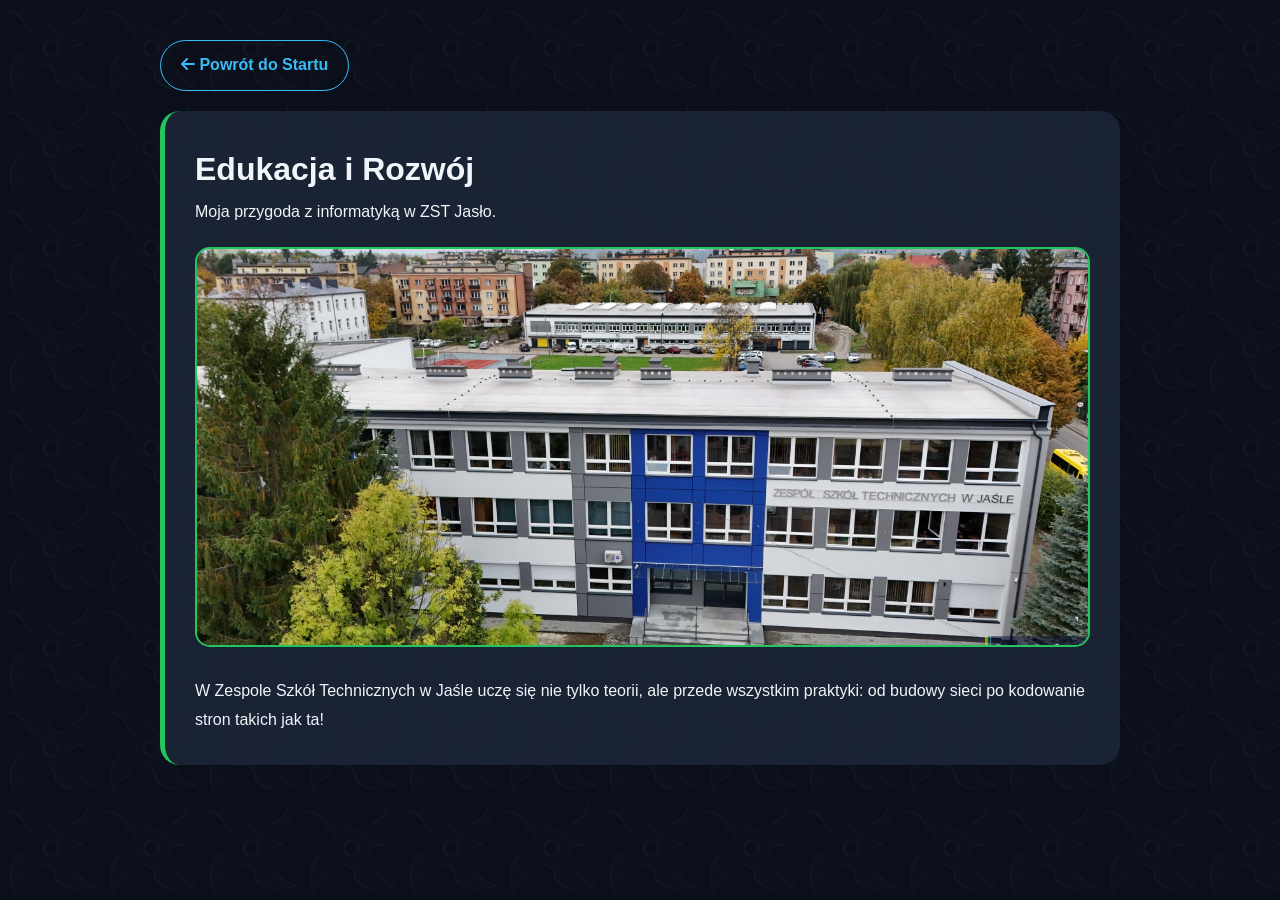
==== edukacja.html @ 117c2db3 "Add files via upload" ====
<!DOCTYPE html>
<html lang="pl">
<head>
    <meta charset="UTF-8">
    <meta name="viewport" content="width=device-width, initial-scale=1.0">
    <title>Edukacja | Szuriken55</title>
    <link rel="stylesheet" href="index.css">
    <link rel="stylesheet" href="https://cdnjs.cloudflare.com/ajax/libs/font-awesome/6.5.1/css/all.min.css">
    <style>
        .subpage-content { padding: 40px 20px; max-width: 1000px; margin: 0 auto; }
        .back-btn { display: inline-block; margin-bottom: 20px; color: var(--accent); text-decoration: none; font-weight: bold; border: 1px solid var(--accent); padding: 10px 20px; border-radius: 50px; transition: 0.3s; }
        .back-btn:hover { background: var(--accent); color: #000; }
        .edu-card { background: rgba(30, 41, 59, 0.8); padding: 30px; border-radius: 20px; border-left: 5px solid var(--neon-green); }
        .school-img { width: 100%; max-height: 400px; object-fit: cover; border-radius: 15px; margin: 20px 0; border: 2px solid var(--neon-green); }
    </style>
</head>
<body>
    <div class="subpage-content">
        <a href="index.html" class="back-btn"><i class="fa-solid fa-arrow-left"></i> Powrót do Startu</a>
        <div class="edu-card">
            <h1>Edukacja i Rozwój</h1>
            <p>Moja przygoda z informatyką w ZST Jasło.</p>
            <img src="ZST.jpg" alt="ZST Jasło" class="school-img">
            <p>W Zespole Szkół Technicznych w Jaśle uczę się nie tylko teorii, ale przede wszystkim praktyki: od budowy sieci po kodowanie stron takich jak ta!</p>
        </div>
    </div>
</body>
</html>
---- index.css ----
:root {
    --main-bg: #0f172a;
    --card-bg: #1e293b;
    --accent: #38bdf8;
    --neon-green: #22c55e;
    --neon-blue: #00d4ff;
    --text-main: #f1f5f9;
    --text-dim: #94a3b8;
}

* { box-sizing: border-box; margin: 0; padding: 0; }
html { scroll-behavior: smooth; font-size: 16px; }

body {
    background-color: #0a0f1a;
    background-image: linear-gradient(rgba(10, 15, 26, 0.9), rgba(10, 15, 26, 0.9)), url('logooo.webp');
    background-size: auto, 100px;
    background-repeat: repeat;
    background-attachment: fixed;
    color: var(--text-main);
    font-family: 'Montserrat', sans-serif;
    line-height: 1.8;
    overflow-x: hidden;
}

/* --- HEADER --- */
.top-header {
    background: transparent;
    padding: 2rem 1rem;
    border-bottom: 2px solid var(--accent);
}

.header-container {
    display: flex;
    justify-content: space-between;
    align-items: center;
    max-width: 1400px;
    margin: 0 auto;
    flex-wrap: wrap;
    gap: 1rem;
}

.brand { 
    font-weight: 900; 
    letter-spacing: 2px; 
    color: var(--accent);
    font-size: 2rem;
}

.huge-title {
    font-family: 'Comic Neue', cursive;
    font-size: clamp(2.5rem, 8vw, 4rem);
    color: var(--neon-green);
    text-shadow: 4px 4px 0px #000;
    transform: rotate(-2deg);
    text-align: center;
    margin: 0; 
}

.contact-top a { 
    font-size: 1.2rem;
    color: var(--accent); 
    text-decoration: none; 
    font-weight: 700;
}

/* --- NAWIGACJA --- */
nav {
    position: sticky;
    top: 0;
    background: rgba(15, 23, 42, 0.95);
    backdrop-filter: blur(10px);
    z-index: 1000;
    padding: 1.2rem 0;
    border-bottom: 2px solid rgba(56, 189, 248, 0.3);
}

nav ul { 
    display: flex; 
    justify-content: center; 
    gap: 1.5rem; 
    list-style: none; 
    flex-wrap: wrap;
}

nav ul li a {
    text-decoration: none;
    color: var(--text-main);
    font-weight: 700;
    text-transform: uppercase;
    font-size: 1rem;
    padding: 0.5rem 0.8rem;
    transition: 0.3s;
}

nav ul li a:hover { color: var(--accent); text-shadow: 0 0 10px var(--accent); }

/* --- HERO BANNER --- */
.hero-banner { 
    display: flex; 
    justify-content: center; 
    align-items: center;
    padding: 3rem 1rem; 
    width: 100%;
}

.hero-img-container {
    position: relative;
    width: 100%;
    max-width: 800px;
    margin: 0 auto;
    border-radius: 20px;
    overflow: hidden;
    border: 3px solid var(--card-bg);
}

.main-photo {
    width: 100%;
    height: auto;
    aspect-ratio: 1024 / 765;
    display: block;
    animation: slideUpFade 1.5s cubic-bezier(0.25, 0.46, 0.45, 0.94) both;
    will-change: transform, opacity;
}

@keyframes slideUpFade {
    0% { transform: translateY(50px); opacity: 0; }
    100% { transform: translateY(0); opacity: 1; }
}

.photo-overlay {
    position: absolute;
    bottom: 20px;
    left: 20px;
    background: var(--neon-green);
    color: #000;
    padding: 0.5rem 1rem;
    font-family: 'Comic Neue', cursive;
    font-weight: 900;
    transform: rotate(-3deg);
    box-shadow: 4px 4px 0px #000;
}

/* --- CONTENT --- */
.container-fluid { max-width: 900px; margin: 0 auto; padding: 2rem 1rem; }

article {
    background-color: rgba(17, 25, 40, 0.8);
    backdrop-filter: blur(5px);
    padding: 2.5rem;
    border-radius: 1rem;
    margin-bottom: 3rem;
    border-left: 5px solid var(--accent);
    scroll-margin-top: 100px;
    transition: 0.3s; /* Dodane dla płynności */
}

article h2 { font-size: 2.2rem; color: var(--accent); margin-bottom: 1.5rem; display: flex; justify-content: space-between; align-items: center; }

/* NOWE: Efekt klikalnych kafelków */
.main-card-link {
    text-decoration: none;
    color: inherit;
    display: block;
}

.main-card-link:hover article {
    background-color: rgba(30, 41, 59, 0.9);
    transform: translateY(-5px);
    border-left-color: var(--neon-green);
    box-shadow: 0 10px 20px rgba(0,0,0,0.3);
}

.card-arrow {
    font-size: 1.5rem;
    opacity: 0;
    transition: 0.3s;
    color: var(--neon-green);
}

.main-card-link:hover .card-arrow {
    opacity: 1;
    transform: translateX(10px);
}

/* --- SLIDER --- */
.section-title { font-size: 2.5rem; color: var(--neon-green); text-align: center; margin-bottom: 2rem; font-family: 'Comic Neue', cursive; }
.slider-wrapper { position: relative; border-radius: 20px; overflow: hidden; border: 3px solid var(--accent); background: #000; } 

.slider-track { 
    display: flex; 
    overflow-x: auto; 
    scroll-snap-type: x mandatory; 
    scrollbar-width: none; 
    scroll-behavior: smooth;
    background: #000;
}
.slider-track::-webkit-scrollbar { display: none; }

.slider-track img { 
    flex: 0 0 100%;
    width: 100%; 
    height: 100%; 
    aspect-ratio: 16 / 9;
    object-fit: contain; 
    scroll-snap-align: start; 
}

.slider-nav { 
    display: flex; gap: 15px; position: absolute; bottom: 20px; left: 50%; 
    transform: translateX(-50%); z-index: 10;
}
.slider-nav a { 
    width: 15px; height: 15px; border-radius: 50%; background: #fff; 
    opacity: 0.7; border: 2px solid var(--accent); transition: 0.3s;
}
.slider-nav a:hover { opacity: 1; background: var(--accent); transform: scale(1.2); }

/* --- SEKCJA HARDWARE --- */
.setup-section { padding: 2rem 0; width: 100%; }
.setup-wide-container {
    background: rgba(30, 41, 59, 0.7);
    border-radius: 20px;
    border: 1px solid var(--accent);
    overflow: hidden;
    width: 100%;
}
.spec-row {
    display: flex;
    align-items: center;
    padding: 1.5rem 2rem;
    border-bottom: 1px solid rgba(56, 189, 248, 0.1);
}
.spec-icon { font-size: 2.5rem; color: var(--accent); width: 80px; text-align: center; }
.spec-details h4 { font-size: 0.9rem; color: var(--text-dim); text-transform: uppercase; }
.spec-details p { font-size: 1.3rem; font-weight: 700; }
.neon-text-green { color: var(--neon-green); }
.neon-text-blue { color: var(--neon-blue); }

/* --- SOCIAL MEDIA --- */
.main-footer { background: #020617; padding: 4rem 1rem; text-align: center; border-top: 2px solid rgba(56, 189, 248, 0.2); }
.social-icons { display: flex; justify-content: center; gap: 1.5rem; list-style: none; margin-bottom: 2rem; flex-wrap: wrap; }
.social-icons a {
    color: #fff; text-decoration: none; font-weight: 700; border: 2px solid var(--accent);
    padding: 0.8rem 1.6rem; font-size: 1.2rem; border-radius: 50px; transition: 0.3s;
    display: flex; align-items: center; gap: 10px;
}
.social-icons a:hover { transform: scale(1.1); color: #fff; }
.social-icons a.icon-yt:hover { background: #ff0000; border-color: #ff0000; box-shadow: 0 0 20px #ff0000; }
.social-icons a.icon-tw:hover { background: #9146ff; border-color: #9146ff; box-shadow: 0 0 20px #9146ff; }
.social-icons a.icon-tt:hover { background: #000; border-color: #fff; box-shadow: 0 0 20px #fff; }
.social-icons a.icon-x:hover { background: #000; border-color: #555; box-shadow: 0 0 20px #555; }
.social-icons a.icon-gh:hover { background: #333; border-color: #333; box-shadow: 0 0 20px #333; }

/* RESPONSYWNOŚĆ */
@media (max-width: 768px) {
    .header-container { flex-direction: column; text-align: center; }
    .brand { order: 2; font-size: 1.5rem; }
    .huge-title { order: 1; font-size: 2.2rem; margin-bottom: 10px; }
    .spec-row { padding: 1rem; }
    .spec-icon { width: 50px; font-size: 1.8rem; }
    .spec-details p { font-size: 1rem; }
}
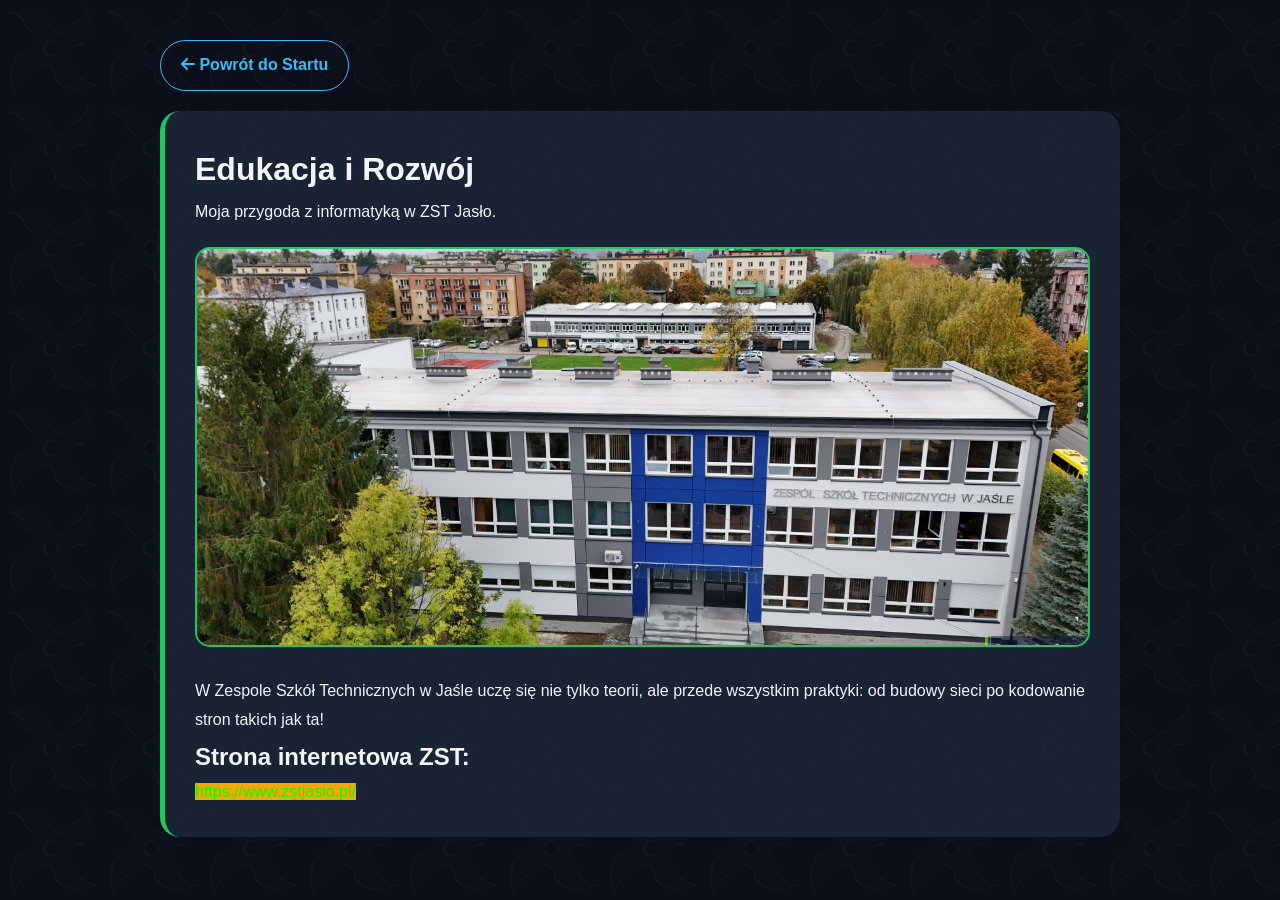
==== commit 4930a907: "Update edukacja.html" ====
--- a/edukacja.html
+++ b/edukacja.html
@@ -12,6 +12,7 @@
         .back-btn:hover { background: var(--accent); color: #000; }
         .edu-card { background: rgba(30, 41, 59, 0.8); padding: 30px; border-radius: 20px; border-left: 5px solid var(--neon-green); }
         .school-img { width: 100%; max-height: 400px; object-fit: cover; border-radius: 15px; margin: 20px 0; border: 2px solid var(--neon-green); }
+        .ZST_strona {background-color: orange; color: rgb(0, 255, 0);}
     </style>
 </head>
 <body>
@@ -22,7 +23,9 @@
             <p>Moja przygoda z informatyką w ZST Jasło.</p>
             <img src="ZST.jpg" alt="ZST Jasło" class="school-img">
             <p>W Zespole Szkół Technicznych w Jaśle uczę się nie tylko teorii, ale przede wszystkim praktyki: od budowy sieci po kodowanie stron takich jak ta!</p>
+            <h2>Strona internetowa ZST:</h2>
+            <a class="ZST_strona">https://www.zstjaslo.pl/</a>
         </div>
     </div>
 </body>
-</html>+</html>
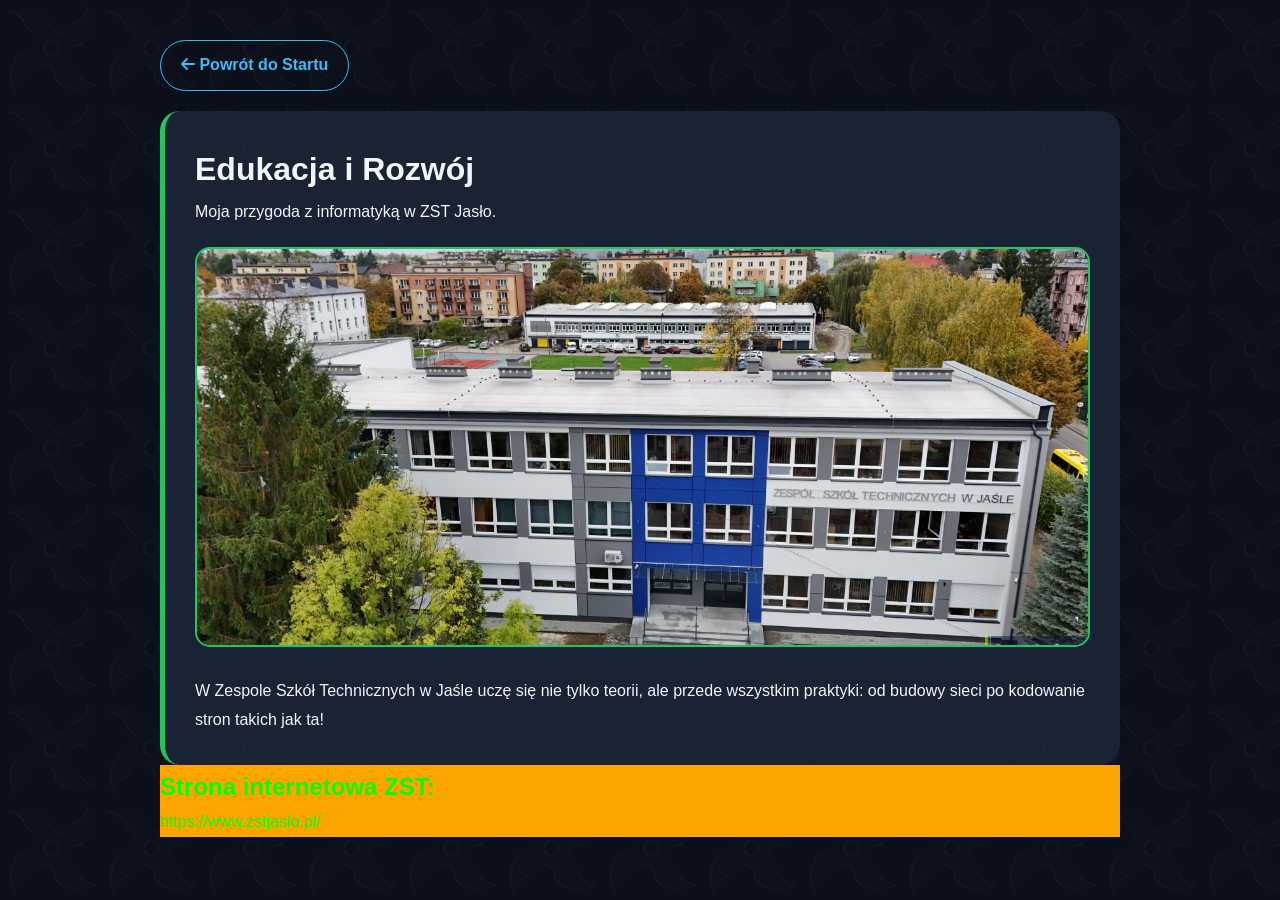
==== commit 7496ff49: "Update edukacja.html" ====
--- a/edukacja.html
+++ b/edukacja.html
@@ -12,7 +12,7 @@
         .back-btn:hover { background: var(--accent); color: #000; }
         .edu-card { background: rgba(30, 41, 59, 0.8); padding: 30px; border-radius: 20px; border-left: 5px solid var(--neon-green); }
         .school-img { width: 100%; max-height: 400px; object-fit: cover; border-radius: 15px; margin: 20px 0; border: 2px solid var(--neon-green); }
-        .ZST_strona {background-color: orange; color: rgb(0, 255, 0);}
+        .ZST_strona {background-color: orange; color: rgb(0, 255, 0); text-transform: none;}
     </style>
 </head>
 <body>
@@ -23,8 +23,10 @@
             <p>Moja przygoda z informatyką w ZST Jasło.</p>
             <img src="ZST.jpg" alt="ZST Jasło" class="school-img">
             <p>W Zespole Szkół Technicznych w Jaśle uczę się nie tylko teorii, ale przede wszystkim praktyki: od budowy sieci po kodowanie stron takich jak ta!</p>
+        </div>
+        <div  class="ZST_strona">
             <h2>Strona internetowa ZST:</h2>
-            <a class="ZST_strona">https://www.zstjaslo.pl/</a>
+            <a>https://www.zstjaslo.pl/</a>
         </div>
     </div>
 </body>
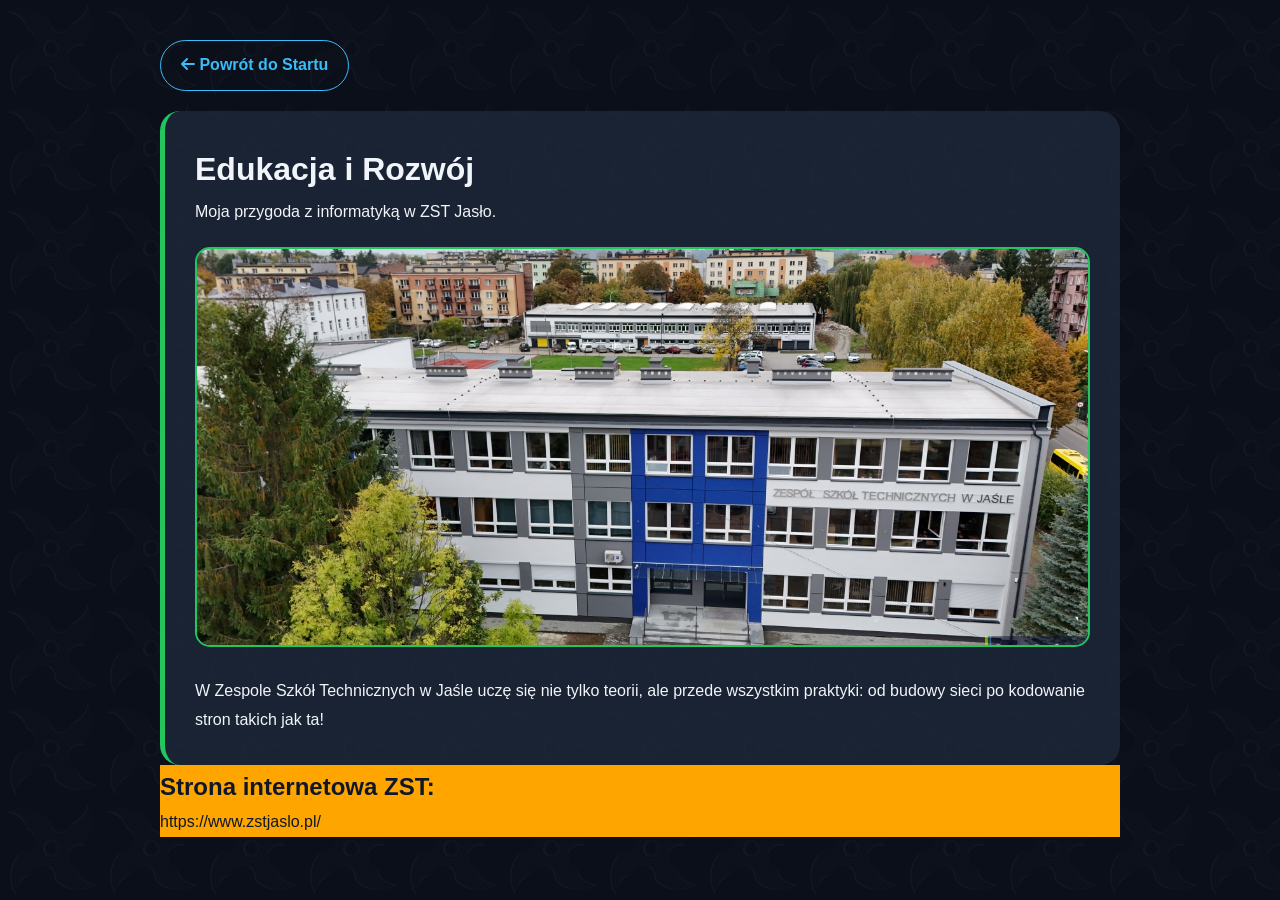
==== commit c475831c: "Update edukacja.html" ====
--- a/edukacja.html
+++ b/edukacja.html
@@ -12,7 +12,7 @@
         .back-btn:hover { background: var(--accent); color: #000; }
         .edu-card { background: rgba(30, 41, 59, 0.8); padding: 30px; border-radius: 20px; border-left: 5px solid var(--neon-green); }
         .school-img { width: 100%; max-height: 400px; object-fit: cover; border-radius: 15px; margin: 20px 0; border: 2px solid var(--neon-green); }
-        .ZST_strona {background-color: orange; color: rgb(0, 255, 0); text-transform: none;}
+        .ZST_strona {background-color: orange; color: rgb(15, 23, 42); text-transform: none;}
     </style>
 </head>
 <body>
--- a/index.css
+++ b/index.css
@@ -1,263 +1 @@
-:root {
-    --main-bg: #0f172a;
-    --card-bg: #1e293b;
-    --accent: #38bdf8;
-    --neon-green: #22c55e;
-    --neon-blue: #00d4ff;
-    --text-main: #f1f5f9;
-    --text-dim: #94a3b8;
-}
-
-* { box-sizing: border-box; margin: 0; padding: 0; }
-html { scroll-behavior: smooth; font-size: 16px; }
-
-body {
-    background-color: #0a0f1a;
-    background-image: linear-gradient(rgba(10, 15, 26, 0.9), rgba(10, 15, 26, 0.9)), url('logooo.webp');
-    background-size: auto, 100px;
-    background-repeat: repeat;
-    background-attachment: fixed;
-    color: var(--text-main);
-    font-family: 'Montserrat', sans-serif;
-    line-height: 1.8;
-    overflow-x: hidden;
-}
-
-/* --- HEADER --- */
-.top-header {
-    background: transparent;
-    padding: 2rem 1rem;
-    border-bottom: 2px solid var(--accent);
-}
-
-.header-container {
-    display: flex;
-    justify-content: space-between;
-    align-items: center;
-    max-width: 1400px;
-    margin: 0 auto;
-    flex-wrap: wrap;
-    gap: 1rem;
-}
-
-.brand { 
-    font-weight: 900; 
-    letter-spacing: 2px; 
-    color: var(--accent);
-    font-size: 2rem;
-}
-
-.huge-title {
-    font-family: 'Comic Neue', cursive;
-    font-size: clamp(2.5rem, 8vw, 4rem);
-    color: var(--neon-green);
-    text-shadow: 4px 4px 0px #000;
-    transform: rotate(-2deg);
-    text-align: center;
-    margin: 0; 
-}
-
-.contact-top a { 
-    font-size: 1.2rem;
-    color: var(--accent); 
-    text-decoration: none; 
-    font-weight: 700;
-}
-
-/* --- NAWIGACJA --- */
-nav {
-    position: sticky;
-    top: 0;
-    background: rgba(15, 23, 42, 0.95);
-    backdrop-filter: blur(10px);
-    z-index: 1000;
-    padding: 1.2rem 0;
-    border-bottom: 2px solid rgba(56, 189, 248, 0.3);
-}
-
-nav ul { 
-    display: flex; 
-    justify-content: center; 
-    gap: 1.5rem; 
-    list-style: none; 
-    flex-wrap: wrap;
-}
-
-nav ul li a {
-    text-decoration: none;
-    color: var(--text-main);
-    font-weight: 700;
-    text-transform: uppercase;
-    font-size: 1rem;
-    padding: 0.5rem 0.8rem;
-    transition: 0.3s;
-}
-
-nav ul li a:hover { color: var(--accent); text-shadow: 0 0 10px var(--accent); }
-
-/* --- HERO BANNER --- */
-.hero-banner { 
-    display: flex; 
-    justify-content: center; 
-    align-items: center;
-    padding: 3rem 1rem; 
-    width: 100%;
-}
-
-.hero-img-container {
-    position: relative;
-    width: 100%;
-    max-width: 800px;
-    margin: 0 auto;
-    border-radius: 20px;
-    overflow: hidden;
-    border: 3px solid var(--card-bg);
-}
-
-.main-photo {
-    width: 100%;
-    height: auto;
-    aspect-ratio: 1024 / 765;
-    display: block;
-    animation: slideUpFade 1.5s cubic-bezier(0.25, 0.46, 0.45, 0.94) both;
-    will-change: transform, opacity;
-}
-
-@keyframes slideUpFade {
-    0% { transform: translateY(50px); opacity: 0; }
-    100% { transform: translateY(0); opacity: 1; }
-}
-
-.photo-overlay {
-    position: absolute;
-    bottom: 20px;
-    left: 20px;
-    background: var(--neon-green);
-    color: #000;
-    padding: 0.5rem 1rem;
-    font-family: 'Comic Neue', cursive;
-    font-weight: 900;
-    transform: rotate(-3deg);
-    box-shadow: 4px 4px 0px #000;
-}
-
-/* --- CONTENT --- */
-.container-fluid { max-width: 900px; margin: 0 auto; padding: 2rem 1rem; }
-
-article {
-    background-color: rgba(17, 25, 40, 0.8);
-    backdrop-filter: blur(5px);
-    padding: 2.5rem;
-    border-radius: 1rem;
-    margin-bottom: 3rem;
-    border-left: 5px solid var(--accent);
-    scroll-margin-top: 100px;
-    transition: 0.3s; /* Dodane dla płynności */
-}
-
-article h2 { font-size: 2.2rem; color: var(--accent); margin-bottom: 1.5rem; display: flex; justify-content: space-between; align-items: center; }
-
-/* NOWE: Efekt klikalnych kafelków */
-.main-card-link {
-    text-decoration: none;
-    color: inherit;
-    display: block;
-}
-
-.main-card-link:hover article {
-    background-color: rgba(30, 41, 59, 0.9);
-    transform: translateY(-5px);
-    border-left-color: var(--neon-green);
-    box-shadow: 0 10px 20px rgba(0,0,0,0.3);
-}
-
-.card-arrow {
-    font-size: 1.5rem;
-    opacity: 0;
-    transition: 0.3s;
-    color: var(--neon-green);
-}
-
-.main-card-link:hover .card-arrow {
-    opacity: 1;
-    transform: translateX(10px);
-}
-
-/* --- SLIDER --- */
-.section-title { font-size: 2.5rem; color: var(--neon-green); text-align: center; margin-bottom: 2rem; font-family: 'Comic Neue', cursive; }
-.slider-wrapper { position: relative; border-radius: 20px; overflow: hidden; border: 3px solid var(--accent); background: #000; } 
-
-.slider-track { 
-    display: flex; 
-    overflow-x: auto; 
-    scroll-snap-type: x mandatory; 
-    scrollbar-width: none; 
-    scroll-behavior: smooth;
-    background: #000;
-}
-.slider-track::-webkit-scrollbar { display: none; }
-
-.slider-track img { 
-    flex: 0 0 100%;
-    width: 100%; 
-    height: 100%; 
-    aspect-ratio: 16 / 9;
-    object-fit: contain; 
-    scroll-snap-align: start; 
-}
-
-.slider-nav { 
-    display: flex; gap: 15px; position: absolute; bottom: 20px; left: 50%; 
-    transform: translateX(-50%); z-index: 10;
-}
-.slider-nav a { 
-    width: 15px; height: 15px; border-radius: 50%; background: #fff; 
-    opacity: 0.7; border: 2px solid var(--accent); transition: 0.3s;
-}
-.slider-nav a:hover { opacity: 1; background: var(--accent); transform: scale(1.2); }
-
-/* --- SEKCJA HARDWARE --- */
-.setup-section { padding: 2rem 0; width: 100%; }
-.setup-wide-container {
-    background: rgba(30, 41, 59, 0.7);
-    border-radius: 20px;
-    border: 1px solid var(--accent);
-    overflow: hidden;
-    width: 100%;
-}
-.spec-row {
-    display: flex;
-    align-items: center;
-    padding: 1.5rem 2rem;
-    border-bottom: 1px solid rgba(56, 189, 248, 0.1);
-}
-.spec-icon { font-size: 2.5rem; color: var(--accent); width: 80px; text-align: center; }
-.spec-details h4 { font-size: 0.9rem; color: var(--text-dim); text-transform: uppercase; }
-.spec-details p { font-size: 1.3rem; font-weight: 700; }
-.neon-text-green { color: var(--neon-green); }
-.neon-text-blue { color: var(--neon-blue); }
-
-/* --- SOCIAL MEDIA --- */
-.main-footer { background: #020617; padding: 4rem 1rem; text-align: center; border-top: 2px solid rgba(56, 189, 248, 0.2); }
-.social-icons { display: flex; justify-content: center; gap: 1.5rem; list-style: none; margin-bottom: 2rem; flex-wrap: wrap; }
-.social-icons a {
-    color: #fff; text-decoration: none; font-weight: 700; border: 2px solid var(--accent);
-    padding: 0.8rem 1.6rem; font-size: 1.2rem; border-radius: 50px; transition: 0.3s;
-    display: flex; align-items: center; gap: 10px;
-}
-.social-icons a:hover { transform: scale(1.1); color: #fff; }
-.social-icons a.icon-yt:hover { background: #ff0000; border-color: #ff0000; box-shadow: 0 0 20px #ff0000; }
-.social-icons a.icon-tw:hover { background: #9146ff; border-color: #9146ff; box-shadow: 0 0 20px #9146ff; }
-.social-icons a.icon-tt:hover { background: #000; border-color: #fff; box-shadow: 0 0 20px #fff; }
-.social-icons a.icon-x:hover { background: #000; border-color: #555; box-shadow: 0 0 20px #555; }
-.social-icons a.icon-gh:hover { background: #333; border-color: #333; box-shadow: 0 0 20px #333; }
-
-/* RESPONSYWNOŚĆ */
-@media (max-width: 768px) {
-    .header-container { flex-direction: column; text-align: center; }
-    .brand { order: 2; font-size: 1.5rem; }
-    .huge-title { order: 1; font-size: 2.2rem; margin-bottom: 10px; }
-    .spec-row { padding: 1rem; }
-    .spec-icon { width: 50px; font-size: 1.8rem; }
-    .spec-details p { font-size: 1rem; }
-}+body,nav ul li a{color:var(--text-main)}.brand,.contact-top a,article h2,nav ul li a:hover{color:var(--accent)}.huge-title,.photo-overlay,.section-title{font-family:'Comic Neue',cursive}.slider-track,html{scroll-behavior:smooth}.contact-top a,.main-card-link,.social-icons a,nav ul li a{text-decoration:none}:root{--main-bg:#0f172a;--card-bg:#1e293b;--accent:#38bdf8;--neon-green:#22c55e;--neon-blue:#00d4ff;--text-main:#f1f5f9;--text-dim:#94a3b8}*{box-sizing:border-box;margin:0;padding:0}html{font-size:16px}body{background-color:#0a0f1a;background-image:linear-gradient(rgba(10,15,26,.9),rgba(10,15,26,.9)),url('logooo.webp');background-size:auto,100px;background-repeat:repeat;background-attachment:fixed;font-family:Montserrat,sans-serif;line-height:1.8;overflow-x:hidden}.top-header{background:0 0;padding:2rem 1rem;border-bottom:2px solid var(--accent)}.header-container{display:flex;justify-content:space-between;align-items:center;max-width:1400px;margin:0 auto;flex-wrap:wrap;gap:1rem}.brand{font-weight:900;letter-spacing:2px;font-size:2rem}.huge-title{font-size:clamp(2.5rem, 8vw, 4rem);color:var(--neon-green);text-shadow:4px 4px 0 #000;transform:rotate(-2deg);text-align:center;margin:0}.contact-top a{font-size:1.2rem;font-weight:700}nav{position:sticky;top:0;background:rgba(15,23,42,.95);backdrop-filter:blur(10px);z-index:1000;padding:1.2rem 0;border-bottom:2px solid rgba(56,189,248,.3)}nav ul{display:flex;justify-content:center;gap:1.5rem;list-style:none;flex-wrap:wrap}nav ul li a{font-weight:700;text-transform:uppercase;font-size:1rem;padding:.5rem .8rem;transition:.3s}nav ul li a:hover{text-shadow:0 0 10px var(--accent)}.hero-banner{display:flex;justify-content:center;align-items:center;padding:3rem 1rem;width:100%}.hero-img-container{position:relative;width:100%;max-width:800px;margin:0 auto;border-radius:20px;overflow:hidden;border:3px solid var(--card-bg)}.main-photo{width:100%;height:auto;aspect-ratio:1024/765;display:block;animation:1.5s cubic-bezier(.25,.46,.45,.94) both slideUpFade;will-change:transform,opacity}@keyframes slideUpFade{0%{transform:translateY(50px);opacity:0}100%{transform:translateY(0);opacity:1}}.photo-overlay{position:absolute;bottom:20px;left:20px;background:var(--neon-green);color:#000;padding:.5rem 1rem;font-weight:900;transform:rotate(-3deg);box-shadow:4px 4px 0 #000}.container-fluid{max-width:900px;margin:0 auto;padding:2rem 1rem}article{background-color:rgba(17,25,40,.8);backdrop-filter:blur(5px);padding:2.5rem;border-radius:1rem;margin-bottom:3rem;border-left:5px solid var(--accent);scroll-margin-top:100px;transition:.3s}article h2{font-size:2.2rem;margin-bottom:1.5rem;display:flex;justify-content:space-between;align-items:center}.main-card-link{color:inherit;display:block}.main-card-link:hover article{background-color:rgba(30,41,59,.9);transform:translateY(-5px);border-left-color:var(--neon-green);box-shadow:0 10px 20px rgba(0,0,0,.3)}.card-arrow{font-size:1.5rem;opacity:0;transition:.3s;color:var(--neon-green)}.section-title,.spec-icon{font-size:2.5rem;text-align:center}.main-card-link:hover .card-arrow{opacity:1;transform:translateX(10px)}.section-title{color:var(--neon-green);margin-bottom:2rem}.slider-wrapper{position:relative;border-radius:20px;overflow:hidden;border:3px solid var(--accent);background:#000}.slider-track{display:flex;overflow-x:auto;scroll-snap-type:x mandatory;scrollbar-width:none;background:#000}.slider-track::-webkit-scrollbar{display:none}.slider-track img{flex:0 0 100%;width:100%;height:100%;aspect-ratio:16/9;object-fit:contain;scroll-snap-align:start}.slider-nav{display:flex;gap:15px;position:absolute;bottom:20px;left:50%;transform:translateX(-50%);z-index:10}.slider-nav a{width:15px;height:15px;border-radius:50%;background:#fff;opacity:.7;border:2px solid var(--accent);transition:.3s}.slider-nav a:hover{opacity:1;background:var(--accent);transform:scale(1.2)}.setup-section{padding:2rem 0;width:100%}.setup-wide-container{background:rgba(30,41,59,.7);border-radius:20px;border:1px solid var(--accent);overflow:hidden;width:100%}.spec-row{display:flex;align-items:center;padding:1.5rem 2rem;border-bottom:1px solid rgba(56,189,248,.1)}.spec-icon{color:var(--accent);width:80px}.spec-details h4{font-size:.9rem;color:var(--text-dim);text-transform:uppercase}.spec-details p{font-size:1.3rem;font-weight:700}.neon-text-green{color:var(--neon-green)}.neon-text-blue{color:var(--neon-blue)}.main-footer{background:#020617;padding:4rem 1rem;text-align:center;border-top:2px solid rgba(56,189,248,.2)}.social-icons{display:flex;justify-content:center;gap:1.5rem;list-style:none;margin-bottom:2rem;flex-wrap:wrap}.social-icons a{color:#fff;font-weight:700;border:2px solid var(--accent);padding:.8rem 1.6rem;font-size:1.2rem;border-radius:50px;transition:.3s;display:flex;align-items:center;gap:10px}.social-icons a:hover{transform:scale(1.1);color:#fff}.social-icons a.icon-yt:hover{background:red;border-color:red;box-shadow:0 0 20px red}.social-icons a.icon-tw:hover{background:#9146ff;border-color:#9146ff;box-shadow:0 0 20px #9146ff}.social-icons a.icon-tt:hover{background:#000;border-color:#fff;box-shadow:0 0 20px #fff}.social-icons a.icon-x:hover{background:#000;border-color:#555;box-shadow:0 0 20px #555}.social-icons a.icon-gh:hover{background:#333;border-color:#333;box-shadow:0 0 20px #333}@media (max-width:768px){.header-container{flex-direction:column;text-align:center}.brand{order:2;font-size:1.5rem}.huge-title{order:1;font-size:2.2rem;margin-bottom:10px}.spec-row{padding:1rem}.spec-icon{width:50px;font-size:1.8rem}.spec-details p{font-size:1rem}}
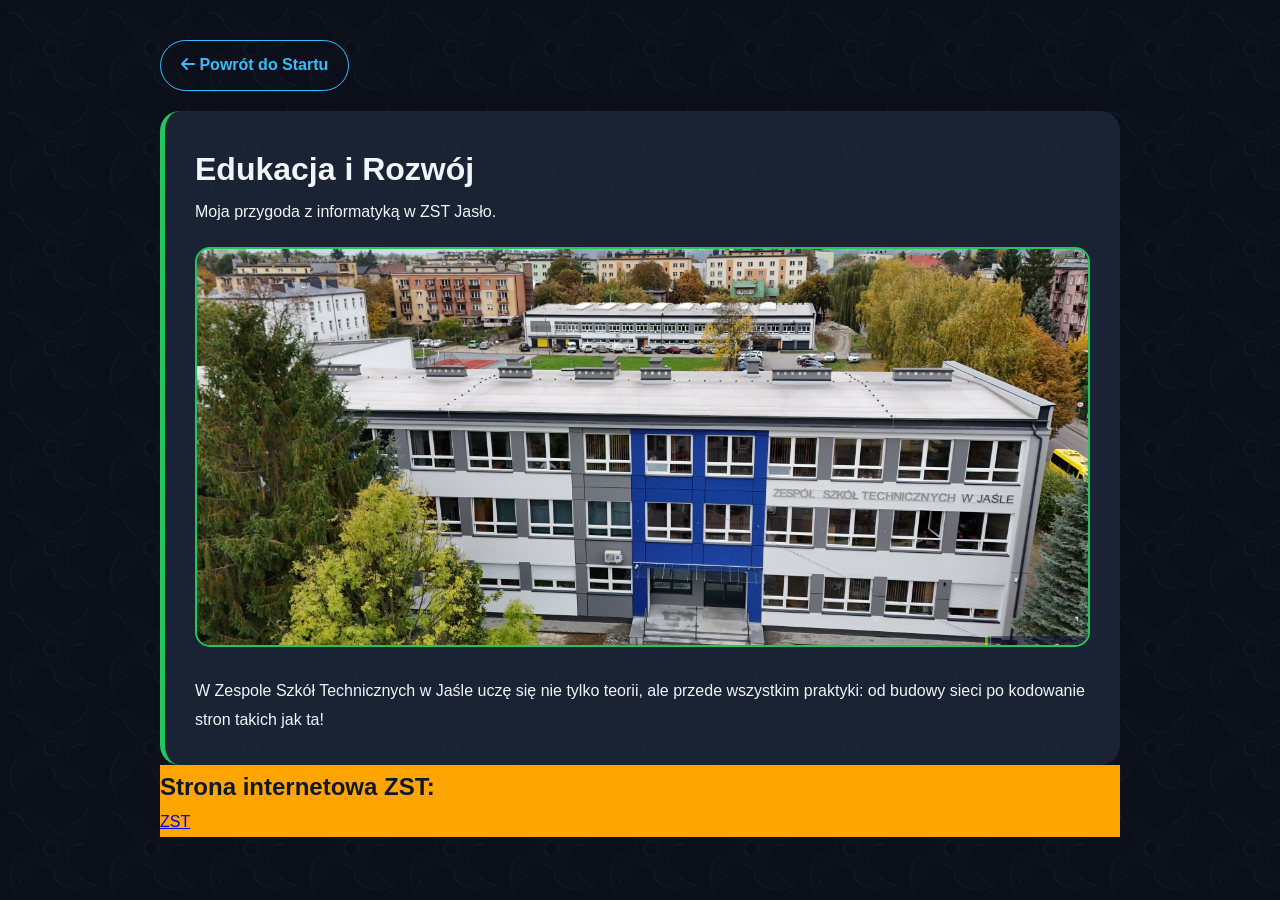
==== commit 23a85c8f: "Update edukacja.html" ====
--- a/edukacja.html
+++ b/edukacja.html
@@ -26,7 +26,7 @@
         </div>
         <div  class="ZST_strona">
             <h2>Strona internetowa ZST:</h2>
-            <a>https://www.zstjaslo.pl/</a>
+            <a href="https://www.zstjaslo.pl/">ZST</a>
         </div>
     </div>
 </body>
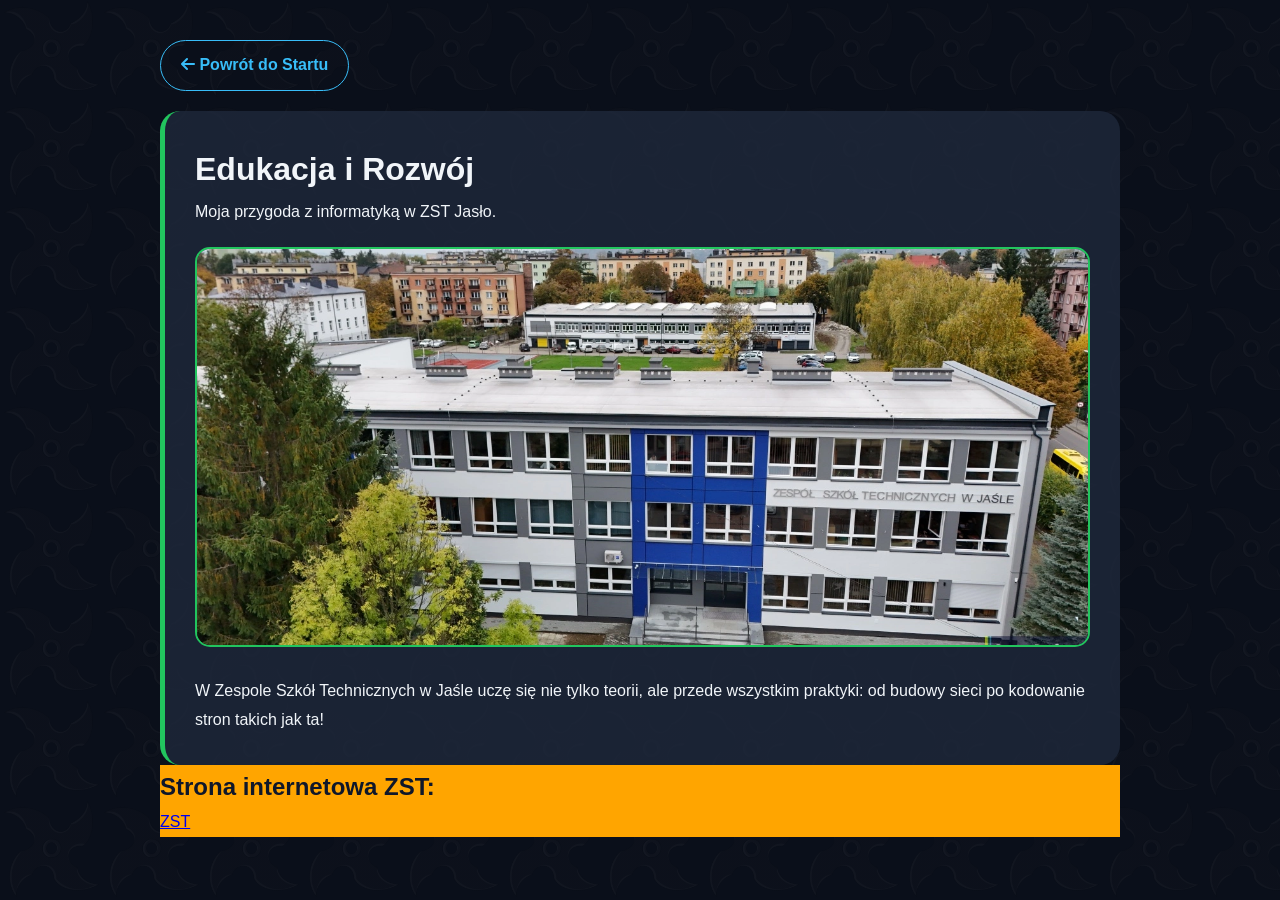
==== commit c3e85043: "Update edukacja.html" ====
--- a/edukacja.html
+++ b/edukacja.html
@@ -21,12 +21,12 @@
         <div class="edu-card">
             <h1>Edukacja i Rozwój</h1>
             <p>Moja przygoda z informatyką w ZST Jasło.</p>
-            <img src="ZST.jpg" alt="ZST Jasło" class="school-img">
+            <img src="ZST.webp" alt="ZST Jasło" class="school-img">
             <p>W Zespole Szkół Technicznych w Jaśle uczę się nie tylko teorii, ale przede wszystkim praktyki: od budowy sieci po kodowanie stron takich jak ta!</p>
         </div>
         <div  class="ZST_strona">
             <h2>Strona internetowa ZST:</h2>
-            <a href="https://www.zstjaslo.pl/">ZST</a>
+            <a href="https://www.zstjaslo.pl/" target="_blank" rel="noopener noreferrer">ZST</a>
         </div>
     </div>
 </body>
